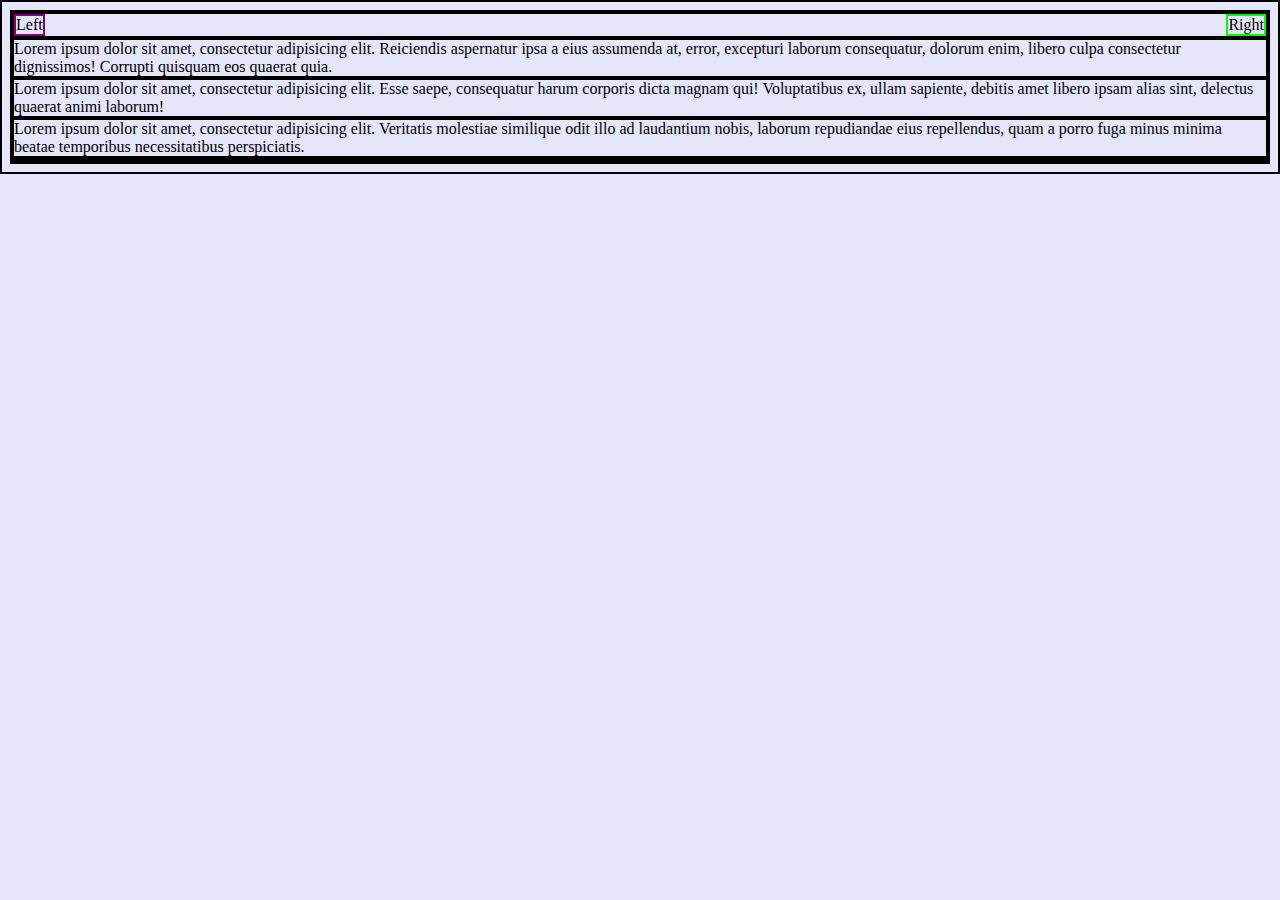
==== index.html @ 014ebc43 "initial commit" ====
<!DOCTYPE html>
<html lang="en" dir="ltr">
  <head>
    <meta name="viewport" content="width=device-width, initial-scale=1.0">
    <link rel="stylesheet" href="./index.css">
    <title></title>
  </head>
  <body>
    <nav>
      <div class="left-nav">
        Left
      </div>
      <div class="right-nav">
        Right
      </div>
    </nav>
    <section>
      Lorem ipsum dolor sit amet, consectetur adipisicing elit. Reiciendis aspernatur ipsa a eius assumenda at, error, excepturi laborum consequatur, dolorum enim, libero culpa consectetur dignissimos! Corrupti quisquam eos quaerat quia.
    </section>
    <main>
      Lorem ipsum dolor sit amet, consectetur adipisicing elit. Esse saepe, consequatur harum corporis dicta magnam qui! Voluptatibus ex, ullam sapiente, debitis amet libero ipsam alias sint, delectus quaerat animi laborum!
    </main>
    <section>
      Lorem ipsum dolor sit amet, consectetur adipisicing elit. Veritatis molestiae similique odit illo ad laudantium nobis, laborum repudiandae eius repellendus, quam a porro fuga minus minima beatae temporibus necessitatibus perspiciatis.
    </section>
    <footer>

    </footer>

  </body>
</html>
---- index.css ----
*{
  background-color: lavender;
  border: solid 2px black;
}

nav{
  display: flex;
  justify-content: space-between;
}

.left-nav{
  border-color: purple;
  display: inline-block;
}

.right-nav{
  border-color: lime;
  display: inline-block;
}
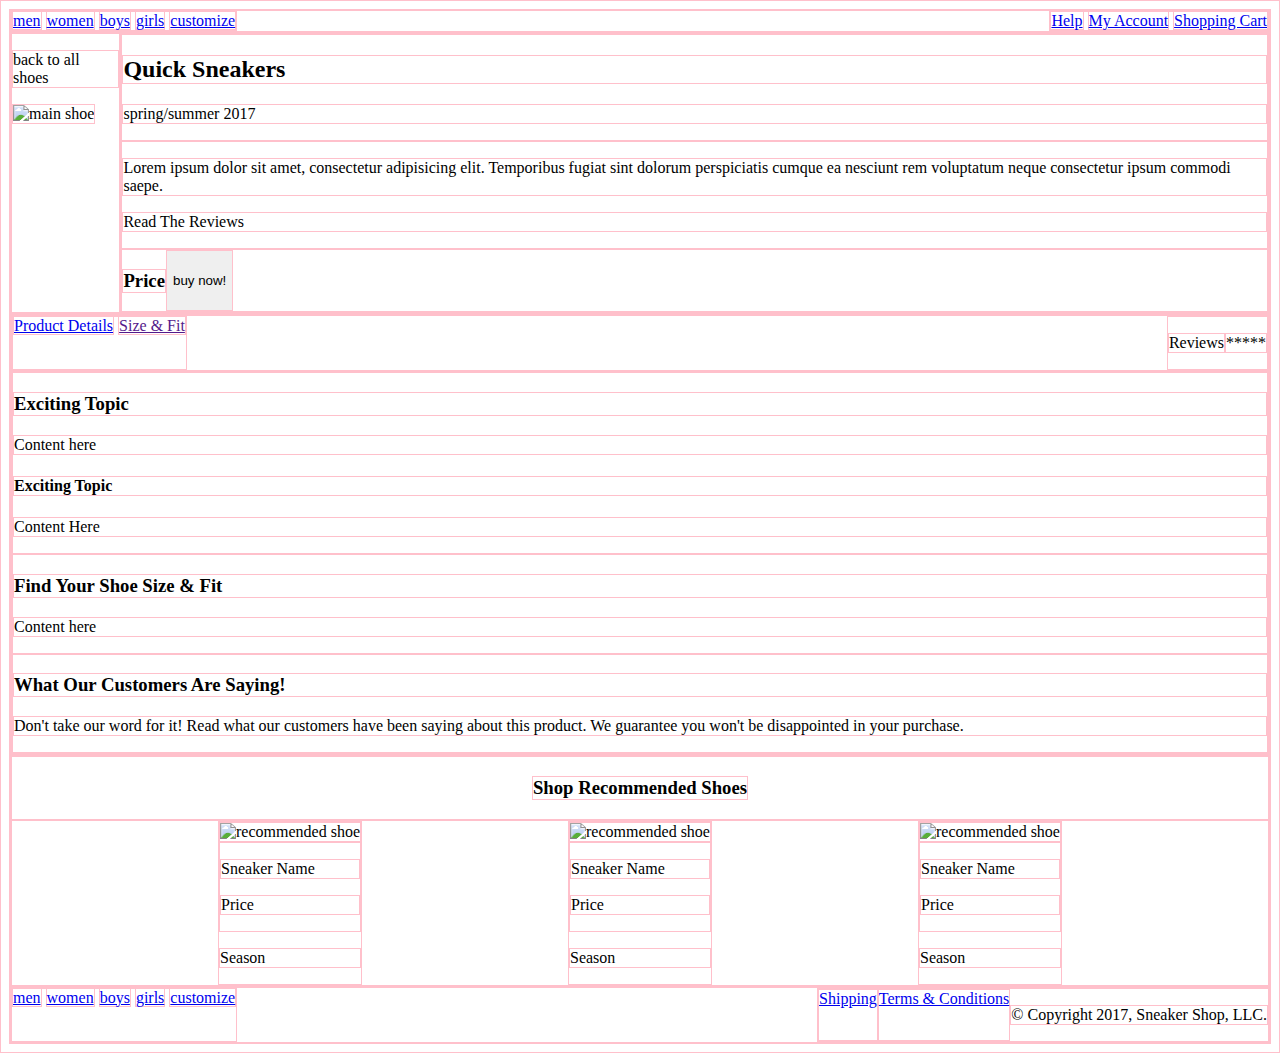
==== commit 4782c0af: "page layout implemented" ====
--- a/index.html
+++ b/index.html
@@ -1,31 +1,117 @@
 <!DOCTYPE html>
 <html lang="en" dir="ltr">
   <head>
-    <meta name="viewport" content="width=device-width, initial-scale=1.0">
+    <meta charset="utf-8">
     <link rel="stylesheet" href="./index.css">
-    <title></title>
+    <title>Sneaker Website</title>
   </head>
   <body>
-    <nav>
-      <div class="left-nav">
-        Left
+    <header class="main-header">
+      <nav class="nav-left" id="nav-left-top">
+        <a href="#">men</a>
+        <a href="#">women</a>
+        <a href="#">boys</a>
+        <a href="#">girls</a>
+        <a href="#">customize</a>
+      </nav>
+      <nav class="nav-right">
+        <a href="#">Help</a>
+        <a href="#">My Account</a>
+        <a href="#">Shopping Cart</a>
+      </nav>
+    </header>
+    <div class="main-shoe-container">
+      <div class="main-shoe-left">
+        <p>back to all shoes</p>
+        <img src="#" alt="main shoe">
       </div>
-      <div class="right-nav">
-        Right
+      <div class="main-shoe-right">
+        <section>
+          <h2>Quick Sneakers</h2>
+          <p>spring/summer 2017</p>
+        </section>
+        <section>
+          <p>Lorem ipsum dolor sit amet, consectetur adipisicing elit. Temporibus fugiat sint dolorum perspiciatis cumque ea nesciunt rem voluptatum neque consectetur ipsum commodi saepe.</p>
+          <p>Read The Reviews</p>
+        </section>
+        <section class="main-shoe-buy-now">
+          <h3>Price</h3>
+          <button>buy now!</button>
+        </section>
       </div>
-    </nav>
-    <section>
-      Lorem ipsum dolor sit amet, consectetur adipisicing elit. Reiciendis aspernatur ipsa a eius assumenda at, error, excepturi laborum consequatur, dolorum enim, libero culpa consectetur dignissimos! Corrupti quisquam eos quaerat quia.
-    </section>
-    <main>
-      Lorem ipsum dolor sit amet, consectetur adipisicing elit. Esse saepe, consequatur harum corporis dicta magnam qui! Voluptatibus ex, ullam sapiente, debitis amet libero ipsam alias sint, delectus quaerat animi laborum!
-    </main>
-    <section>
-      Lorem ipsum dolor sit amet, consectetur adipisicing elit. Veritatis molestiae similique odit illo ad laudantium nobis, laborum repudiandae eius repellendus, quam a porro fuga minus minima beatae temporibus necessitatibus perspiciatis.
-    </section>
-    <footer>
-
+    </div>
+    <div class="main-product-container">
+      <header class="main-product-header">
+        <nav class="main-product-header-links">
+          <a href="#">Product Details</a>
+          <a href="">Size & Fit</a>
+        </nav>
+        <div class="main-product-header-reviews">
+          <p>Reviews</p>
+          <p>*****</p>
+        </div>
+      </header>
+      <div class="main-product-content-container">
+        <section class="exciting-topic-section">
+          <h3>Exciting Topic</h3>
+          <p>Content here</p>
+          <h4>Exciting Topic</h4>
+          <p>Content Here</p>
+        </section>
+        <section class="size-fit-section">
+          <h3>Find Your Shoe Size & Fit</h3>
+          <p>Content here</p>
+        </section>
+        <section class="customer-feedback-section">
+          <h3>What Our Customers Are Saying!</h3>
+          <p>Don't take our word for it! Read what our customers have been saying about this product. We guarantee you won't be disappointed in your purchase.</p>
+        </section>
+      </div>
+    </div>
+    <div class="main-recommended-shoe-container">
+      <header class="recommended-shoe-header">
+        <h3>Shop Recommended Shoes</h3>
+      </header>
+      <section class="recommended-shoes-container">
+        <div class="recommended-shoe">
+          <img src="#" alt="recommended shoe">
+          <section class="recommended-shoe-description">
+            <p>Sneaker Name</p>
+            <p>Price</p>
+          </section>
+          <p class="recommended-shoe-season">Season</p>
+        </div>
+        <div class="recommended-shoe">
+          <img src="#" alt="recommended shoe">
+          <section class="recommended-shoe-description">
+            <p>Sneaker Name</p>
+            <p>Price</p>
+          </section>
+          <p class="recommended-shoe-season">Season</p>
+        </div>
+        <div class="recommended-shoe">
+          <img src="#" alt="recommended shoe">
+          <section class="recommended-shoe-description">
+            <p>Sneaker Name</p>
+            <p>Price</p>
+          </section>
+          <p class="recommended-shoe-season">Season</p>
+        </div>
+      </section>
+    </div>
+    <footer class="main-footer">
+      <nav class="nav-left" id="nav-left-footer">
+        <a href="#">men</a>
+        <a href="#">women</a>
+        <a href="#">boys</a>
+        <a href="#">girls</a>
+        <a href="#">customize</a>
+      </nav>
+      <nav class="nav-right" id="nav-right-footer">
+        <a href="#">Shipping</a>
+        <a href="#">Terms & Conditions</a>
+        <p>© Copyright 2017, Sneaker Shop, LLC.</p>
+      </nav>
     </footer>
-
   </body>
 </html>
--- a/index.css
+++ b/index.css
@@ -1,6 +1,56 @@
 *{
-  background-color: lavender;
-  border: solid 2px black;
+  border: 1px solid pink;
+}
+
+.main-header{
+  display: flex;
+  justify-content: space-between;
+}
+
+.main-shoe-container{
+  display:flex;
+}
+
+
+.main-shoe-buy-now{
+  display: flex;
+}
+
+.main-product-header{
+  display: flex;
+  justify-content: space-between;
+}
+
+.main-product-header-reviews{
+  display: flex;
+}
+
+.recommended-shoe-header{
+  display: flex;
+  justify-content: center;
+}
+
+.recommended-shoes-container{
+  display: flex;
+  justify-content: space-evenly;
+}
+
+.main-footer{
+  display: flex;
+  justify-content: space-between;
+}
+
+#nav-right-footer{
+  display: flex;
+}
+
+/* *{
+  background-color: white;
+  box-sizing: border-box;
+}
+
+body{
+  margin: 0px;
 }
 
 nav{
@@ -8,12 +58,59 @@
   justify-content: space-between;
 }
 
+#navigation{
+  height: 70px;
+  width: 100%;
+}
+
+#main-shoe{
+  width: 40%;
+}
+
 .left-nav{
   border-color: purple;
   display: inline-block;
+  text-transform: uppercase;
 }
 
 .right-nav{
   border-color: lime;
   display: inline-block;
 }
+
+.left-nav a{
+  text-decoration: none;
+}
+
+.right-nav a{
+  text-decoration: none;
+}
+
+.top-shoe-img img {
+  width: fill;
+}
+
+#main-shoe{
+  padding: 5px;
+  background-image: linear-gradient(to right, #DF1F63, #FF4620);
+}
+
+#top-shoe{
+  display: flex;
+}
+
+.top-shoe-container{
+  width: 75%;
+}
+
+.top-shoe-right{
+  width: 25%
+}
+
+.top-shoe-right h1{
+
+}
+
+.top-shoe-right p {
+  border-top: dashed;
+} */
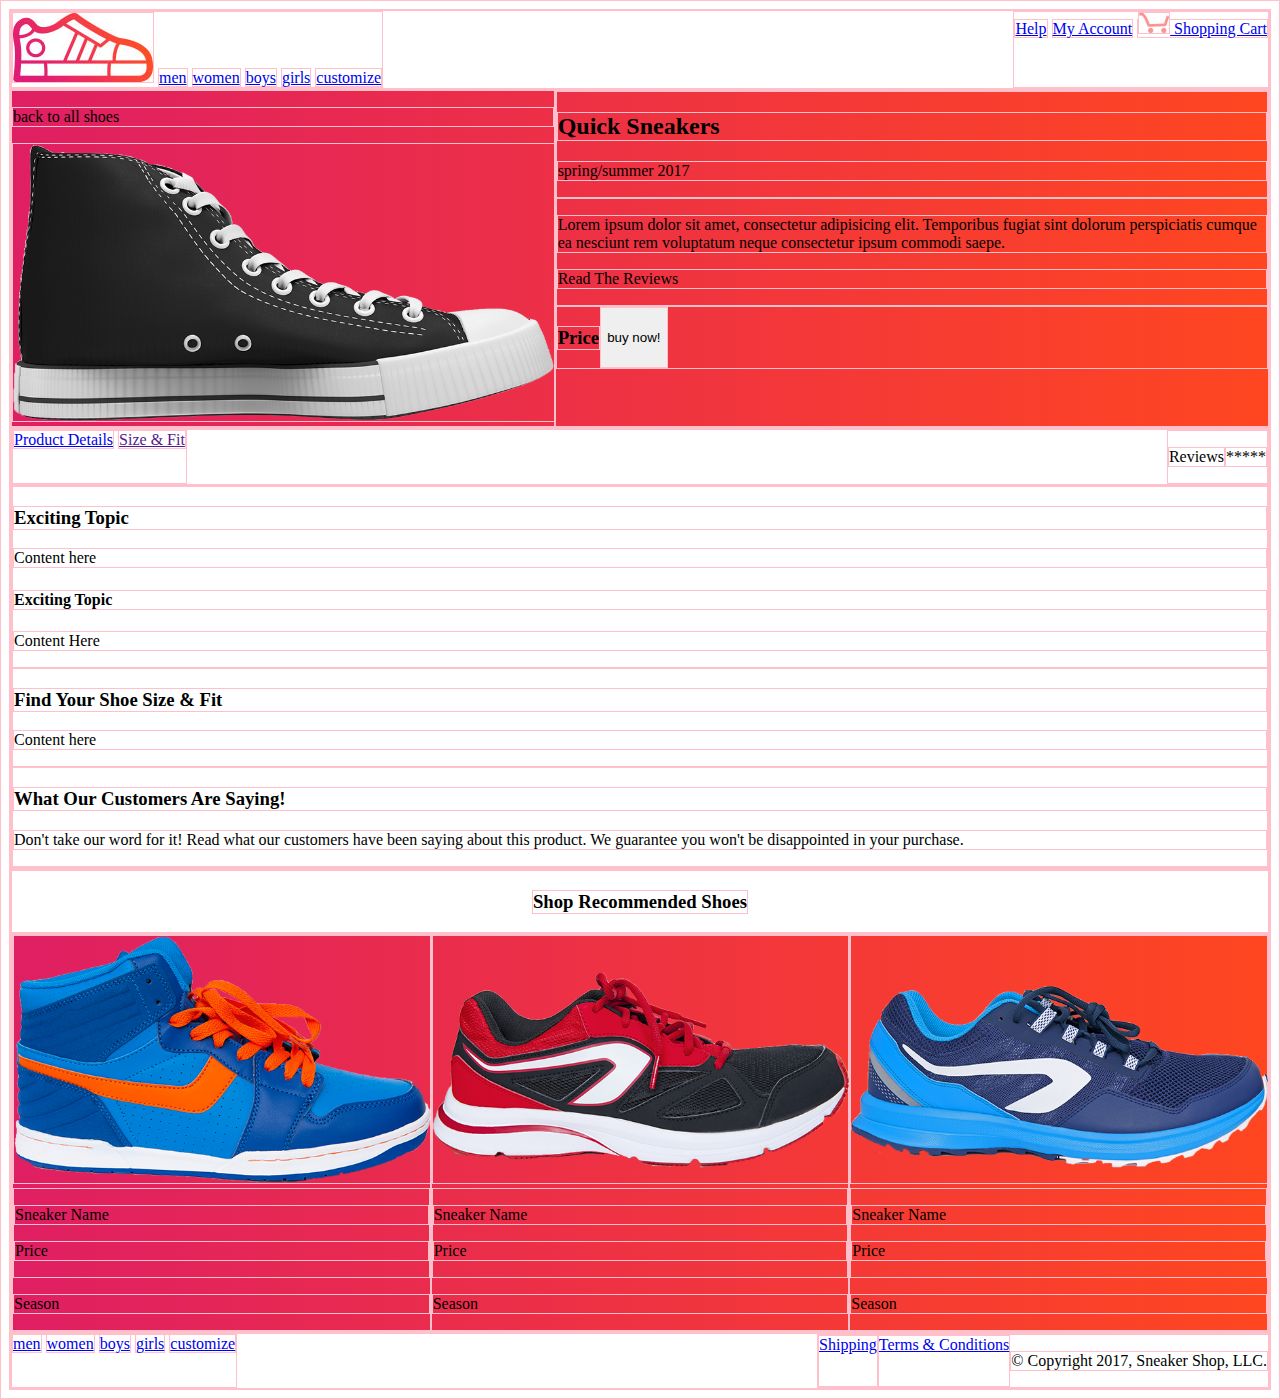
==== commit d1d50a22: "integrated images" ====
--- a/index.html
+++ b/index.html
@@ -8,6 +8,7 @@
   <body>
     <header class="main-header">
       <nav class="nav-left" id="nav-left-top">
+        <img src="./images/day-1-logo.jpg" alt="website logo">
         <a href="#">men</a>
         <a href="#">women</a>
         <a href="#">boys</a>
@@ -17,13 +18,15 @@
       <nav class="nav-right">
         <a href="#">Help</a>
         <a href="#">My Account</a>
-        <a href="#">Shopping Cart</a>
+        <a href="#">
+          <img src="./images/day-1-cart.jpg" alt="shopping cart">
+          Shopping Cart</a>
       </nav>
     </header>
     <div class="main-shoe-container">
       <div class="main-shoe-left">
         <p>back to all shoes</p>
-        <img src="#" alt="main shoe">
+        <img src="./images/day-1-shoe1.png" alt="main shoe">
       </div>
       <div class="main-shoe-right">
         <section>
@@ -74,7 +77,7 @@
       </header>
       <section class="recommended-shoes-container">
         <div class="recommended-shoe">
-          <img src="#" alt="recommended shoe">
+          <img src="./images/day-1-shoe2.png" alt="recommended shoe">
           <section class="recommended-shoe-description">
             <p>Sneaker Name</p>
             <p>Price</p>
@@ -82,7 +85,7 @@
           <p class="recommended-shoe-season">Season</p>
         </div>
         <div class="recommended-shoe">
-          <img src="#" alt="recommended shoe">
+          <img src="./images/day-1-shoe3.png" alt="recommended shoe">
           <section class="recommended-shoe-description">
             <p>Sneaker Name</p>
             <p>Price</p>
@@ -90,7 +93,7 @@
           <p class="recommended-shoe-season">Season</p>
         </div>
         <div class="recommended-shoe">
-          <img src="#" alt="recommended shoe">
+          <img src="./images/day-1-shoe4.png" alt="recommended shoe">
           <section class="recommended-shoe-description">
             <p>Sneaker Name</p>
             <p>Price</p>
--- a/index.css
+++ b/index.css
@@ -1,5 +1,10 @@
 *{
   border: 1px solid pink;
+}
+
+img{
+  max-height: 100%;
+  max-width: 100%;
 }
 
 .main-header{
@@ -9,6 +14,7 @@
 
 .main-shoe-container{
   display:flex;
+  background-image: linear-gradient(to right, #DF1F63, #FF4620);
 }
 
 
@@ -33,6 +39,7 @@
 .recommended-shoes-container{
   display: flex;
   justify-content: space-evenly;
+  background-image: linear-gradient(to right, #DF1F63, #FF4620);
 }
 
 .main-footer{
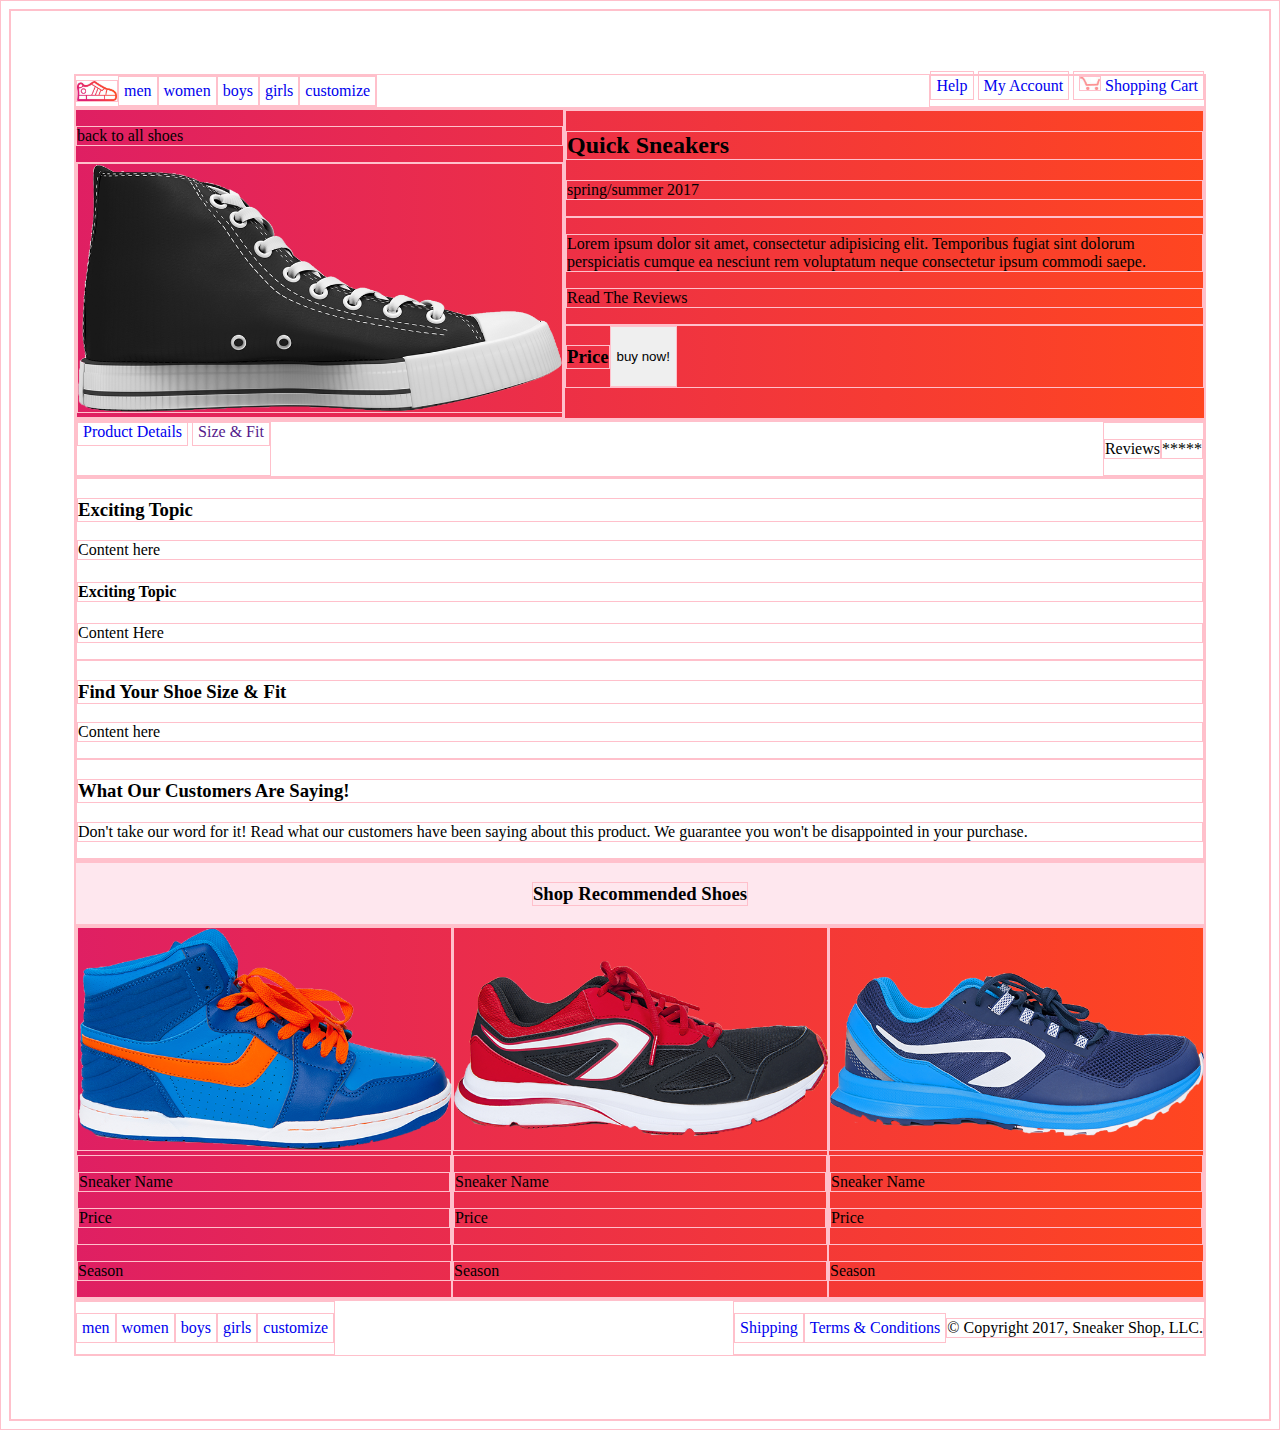
==== commit f5a991b8: "adjusted layout" ====
--- a/index.html
+++ b/index.html
@@ -6,9 +6,10 @@
     <title>Sneaker Website</title>
   </head>
   <body>
+    <main class="container">
     <header class="main-header">
       <nav class="nav-left" id="nav-left-top">
-        <img src="./images/day-1-logo.jpg" alt="website logo">
+        <img id="site-logo" src="./images/day-1-logo.jpg" alt="website logo">
         <a href="#">men</a>
         <a href="#">women</a>
         <a href="#">boys</a>
@@ -19,14 +20,14 @@
         <a href="#">Help</a>
         <a href="#">My Account</a>
         <a href="#">
-          <img src="./images/day-1-cart.jpg" alt="shopping cart">
+          <img id="shopping-cart-logo" src="./images/day-1-cart.jpg" alt="shopping cart">
           Shopping Cart</a>
       </nav>
     </header>
     <div class="main-shoe-container">
       <div class="main-shoe-left">
         <p>back to all shoes</p>
-        <img src="./images/day-1-shoe1.png" alt="main shoe">
+        <div><img src="./images/day-1-shoe1.png" alt="main shoe"></div>
       </div>
       <div class="main-shoe-right">
         <section>
@@ -117,4 +118,5 @@
       </nav>
     </footer>
   </body>
+  </main>
 </html>
--- a/index.css
+++ b/index.css
@@ -1,3 +1,9 @@
+.container{
+  max-width: 1200px;
+  padding: 5%;
+  margin: auto;
+}
+
 *{
   border: 1px solid pink;
 }
@@ -5,6 +11,19 @@
 img{
   max-height: 100%;
   max-width: 100%;
+}
+
+a{
+  text-decoration: none;
+  padding: 5px;
+}
+
+#site-logo{
+  width: 40px;
+}
+
+#shopping-cart-logo{
+  width: 20px;
 }
 
 .main-header{
@@ -34,6 +53,7 @@
 .recommended-shoe-header{
   display: flex;
   justify-content: center;
+  background: #FEE7EE;
 }
 
 .recommended-shoes-container{
@@ -49,7 +69,11 @@
 
 #nav-right-footer{
   display: flex;
+  align-items: center;
 }
+.nav-left{
+  align-items: center;
+  display: flex;}
 
 /* *{
   background-color: white;
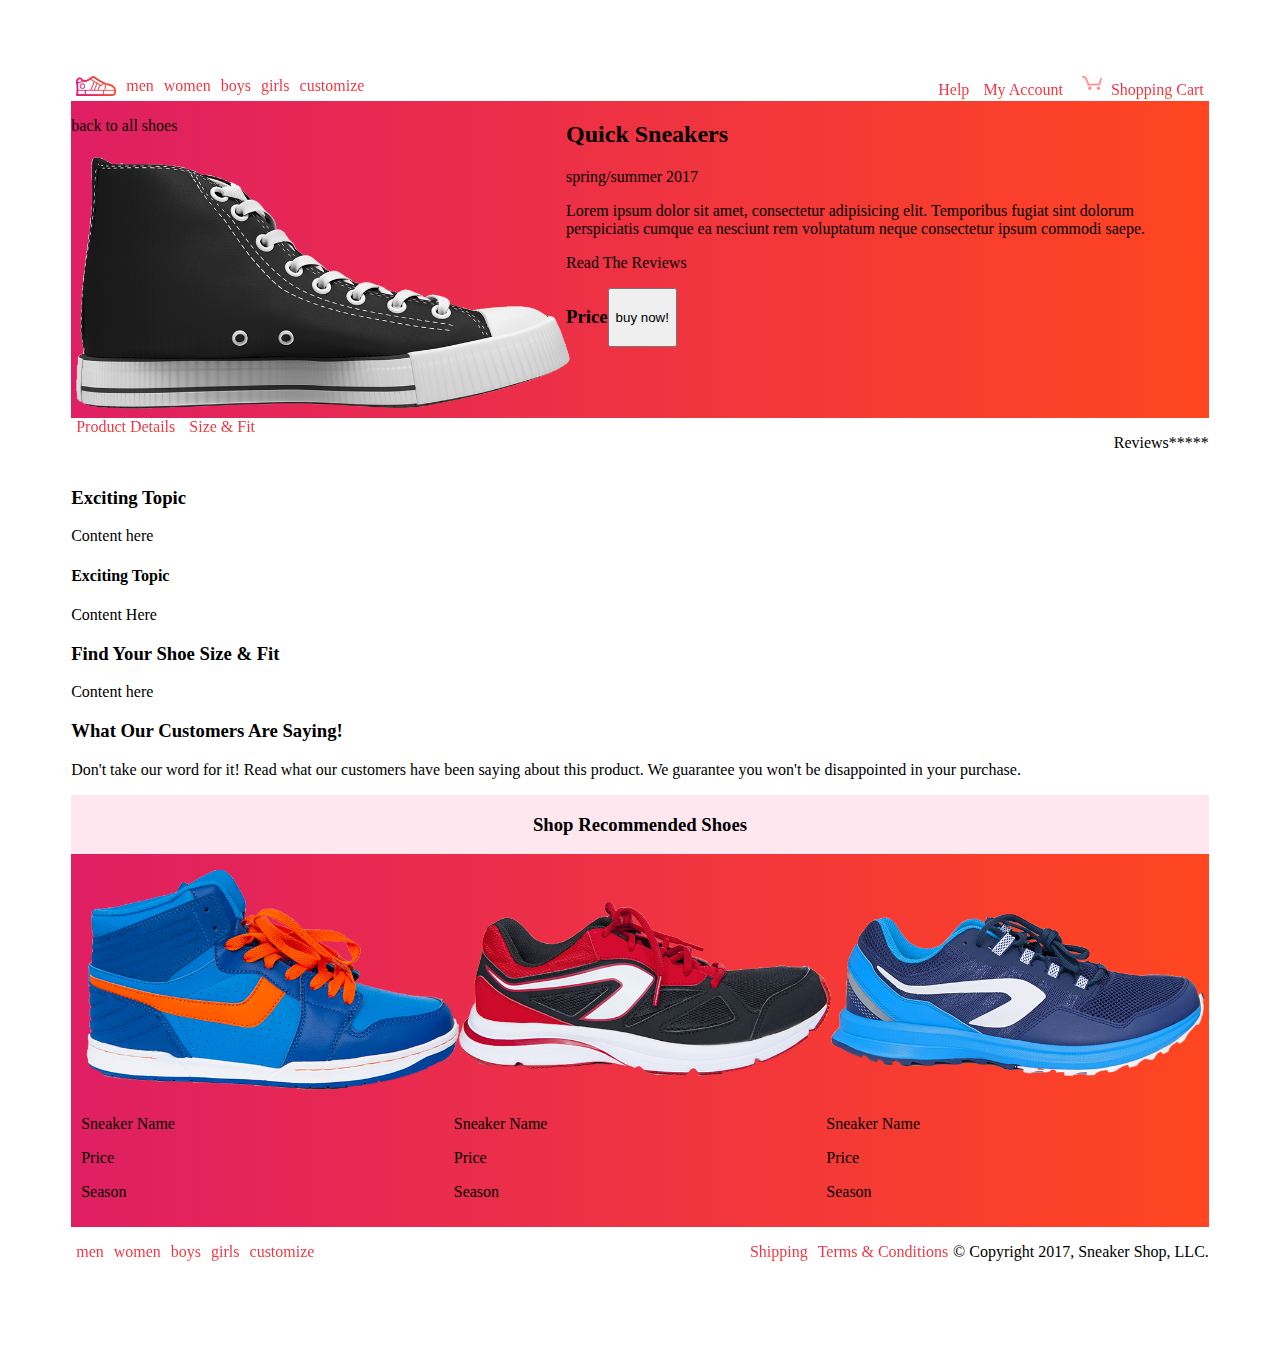
==== commit ac3c21df: "updated styling & added js file" ====
--- a/index.html
+++ b/index.html
@@ -94,7 +94,7 @@
           <p class="recommended-shoe-season">Season</p>
         </div>
         <div class="recommended-shoe">
-          <img src="./images/day-1-shoe4.png" alt="recommended shoe">
+          <div><img src="./images/day-1-shoe4.png" alt="recommended shoe"></div>
           <section class="recommended-shoe-description">
             <p>Sneaker Name</p>
             <p>Price</p>
@@ -117,6 +117,7 @@
         <p>© Copyright 2017, Sneaker Shop, LLC.</p>
       </nav>
     </footer>
+    <script src="main.js" async></script>
   </body>
   </main>
 </html>
--- a/index.css
+++ b/index.css
@@ -1,21 +1,29 @@
+/*
+  display: none
+  visibility: hidden;
+  visibility: visible; */
+
+
+/* centers the main container on even the widest monitors */
 .container{
   max-width: 1200px;
   padding: 5%;
   margin: auto;
 }
-
-*{
-  border: 1px solid pink;
-}
+/*   **************     */
 
 img{
   max-height: 100%;
   max-width: 100%;
+  padding: 5px;
 }
 
 a{
   text-decoration: none;
   padding: 5px;
+  background: -webkit-linear-gradient(#DF1F63, #FF4620);
+  -webkit-background-clip: text;
+  -webkit-text-fill-color: transparent;
 }
 
 #site-logo{
@@ -29,6 +37,7 @@
 .main-header{
   display: flex;
   justify-content: space-between;
+  flex-wrap: wrap;
 }
 
 .main-shoe-container{
@@ -59,12 +68,14 @@
 .recommended-shoes-container{
   display: flex;
   justify-content: space-evenly;
+  padding: 10px;
   background-image: linear-gradient(to right, #DF1F63, #FF4620);
 }
 
 .main-footer{
   display: flex;
   justify-content: space-between;
+  flex-wrap: wrap;
 }
 
 #nav-right-footer{
@@ -73,75 +84,5 @@
 }
 .nav-left{
   align-items: center;
-  display: flex;}
-
-/* *{
-  background-color: white;
-  box-sizing: border-box;
-}
-
-body{
-  margin: 0px;
-}
-
-nav{
-  display: flex;
-  justify-content: space-between;
-}
-
-#navigation{
-  height: 70px;
-  width: 100%;
-}
-
-#main-shoe{
-  width: 40%;
-}
-
-.left-nav{
-  border-color: purple;
-  display: inline-block;
-  text-transform: uppercase;
-}
-
-.right-nav{
-  border-color: lime;
-  display: inline-block;
-}
-
-.left-nav a{
-  text-decoration: none;
-}
-
-.right-nav a{
-  text-decoration: none;
-}
-
-.top-shoe-img img {
-  width: fill;
-}
-
-#main-shoe{
-  padding: 5px;
-  background-image: linear-gradient(to right, #DF1F63, #FF4620);
-}
-
-#top-shoe{
   display: flex;
 }
-
-.top-shoe-container{
-  width: 75%;
-}
-
-.top-shoe-right{
-  width: 25%
-}
-
-.top-shoe-right h1{
-
-}
-
-.top-shoe-right p {
-  border-top: dashed;
-} */
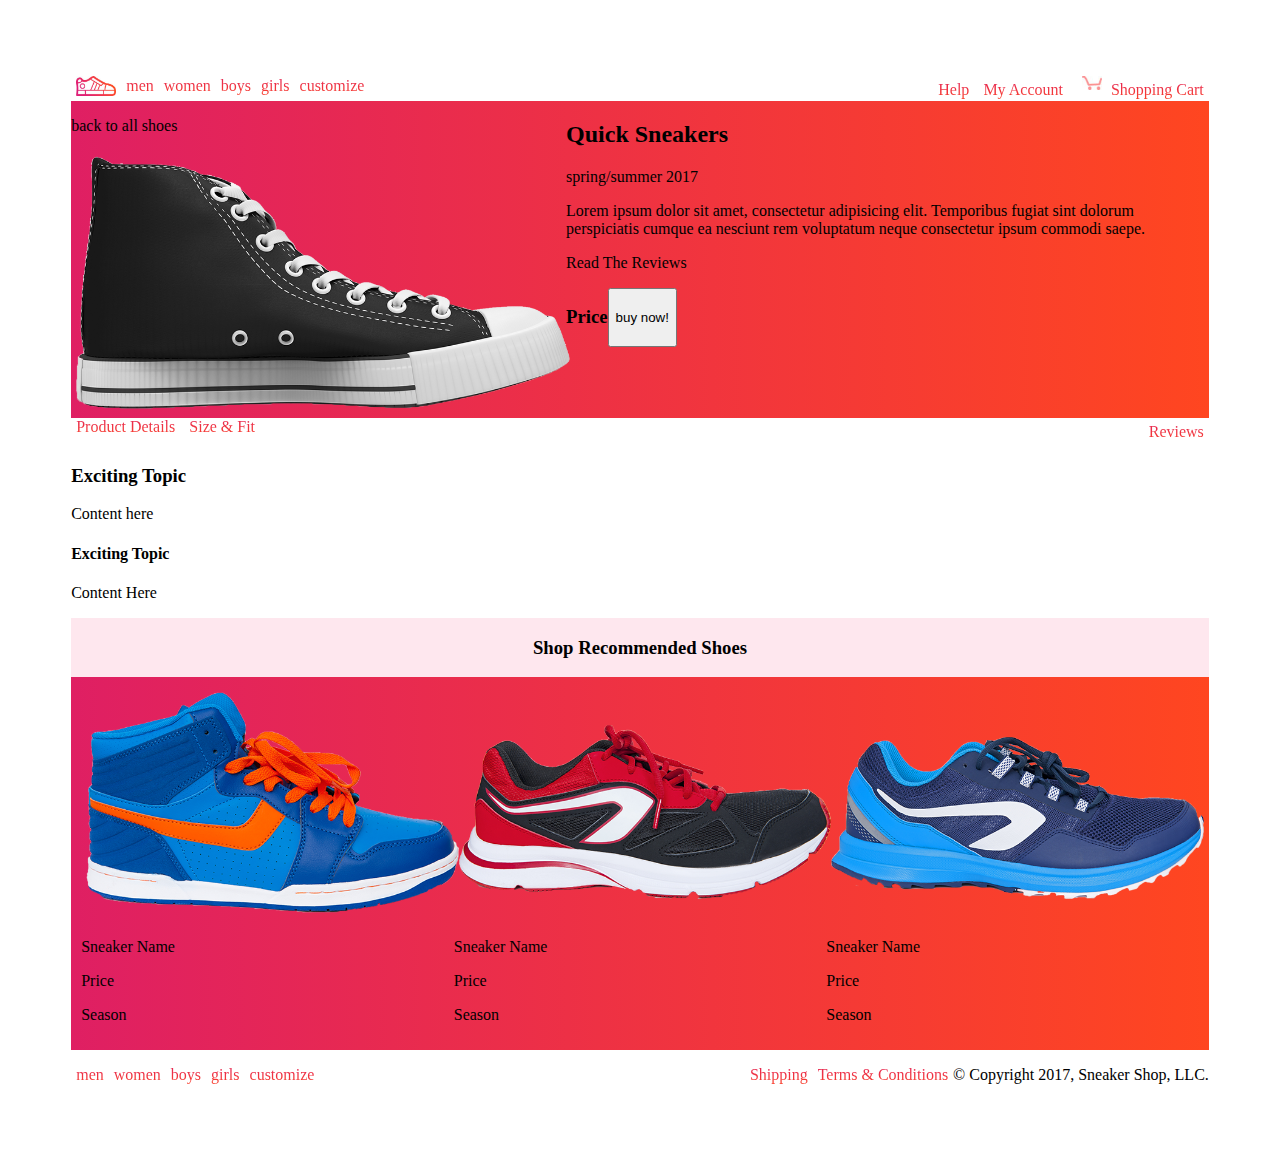
==== commit 2a6a4f2a: "functionality added to product details toggling" ====
--- a/index.html
+++ b/index.html
@@ -47,26 +47,25 @@
     <div class="main-product-container">
       <header class="main-product-header">
         <nav class="main-product-header-links">
-          <a href="#">Product Details</a>
-          <a href="">Size & Fit</a>
+          <a onClick="togglePages(this)" class="product-details-link" href="#">Product Details</a>
+          <a onClick="togglePages(this)" class="size-fit-link" href="#">Size & Fit</a>
         </nav>
         <div class="main-product-header-reviews">
-          <p>Reviews</p>
-          <p>*****</p>
+          <a onClick="togglePages(this)" class="reviews-link" href="#">Reviews</a>
         </div>
       </header>
       <div class="main-product-content-container">
-        <section class="exciting-topic-section">
+        <section id="productDetails" class="exciting-topic-section">
           <h3>Exciting Topic</h3>
           <p>Content here</p>
           <h4>Exciting Topic</h4>
           <p>Content Here</p>
         </section>
-        <section class="size-fit-section">
+        <section id="sizeFit" class="size-fit-section hidden">
           <h3>Find Your Shoe Size & Fit</h3>
           <p>Content here</p>
         </section>
-        <section class="customer-feedback-section">
+        <section id="reviews" class="customer-feedback-section hidden">
           <h3>What Our Customers Are Saying!</h3>
           <p>Don't take our word for it! Read what our customers have been saying about this product. We guarantee you won't be disappointed in your purchase.</p>
         </section>
--- a/index.css
+++ b/index.css
@@ -86,3 +86,7 @@
   align-items: center;
   display: flex;
 }
+
+.hidden{
+  display: none;
+}
